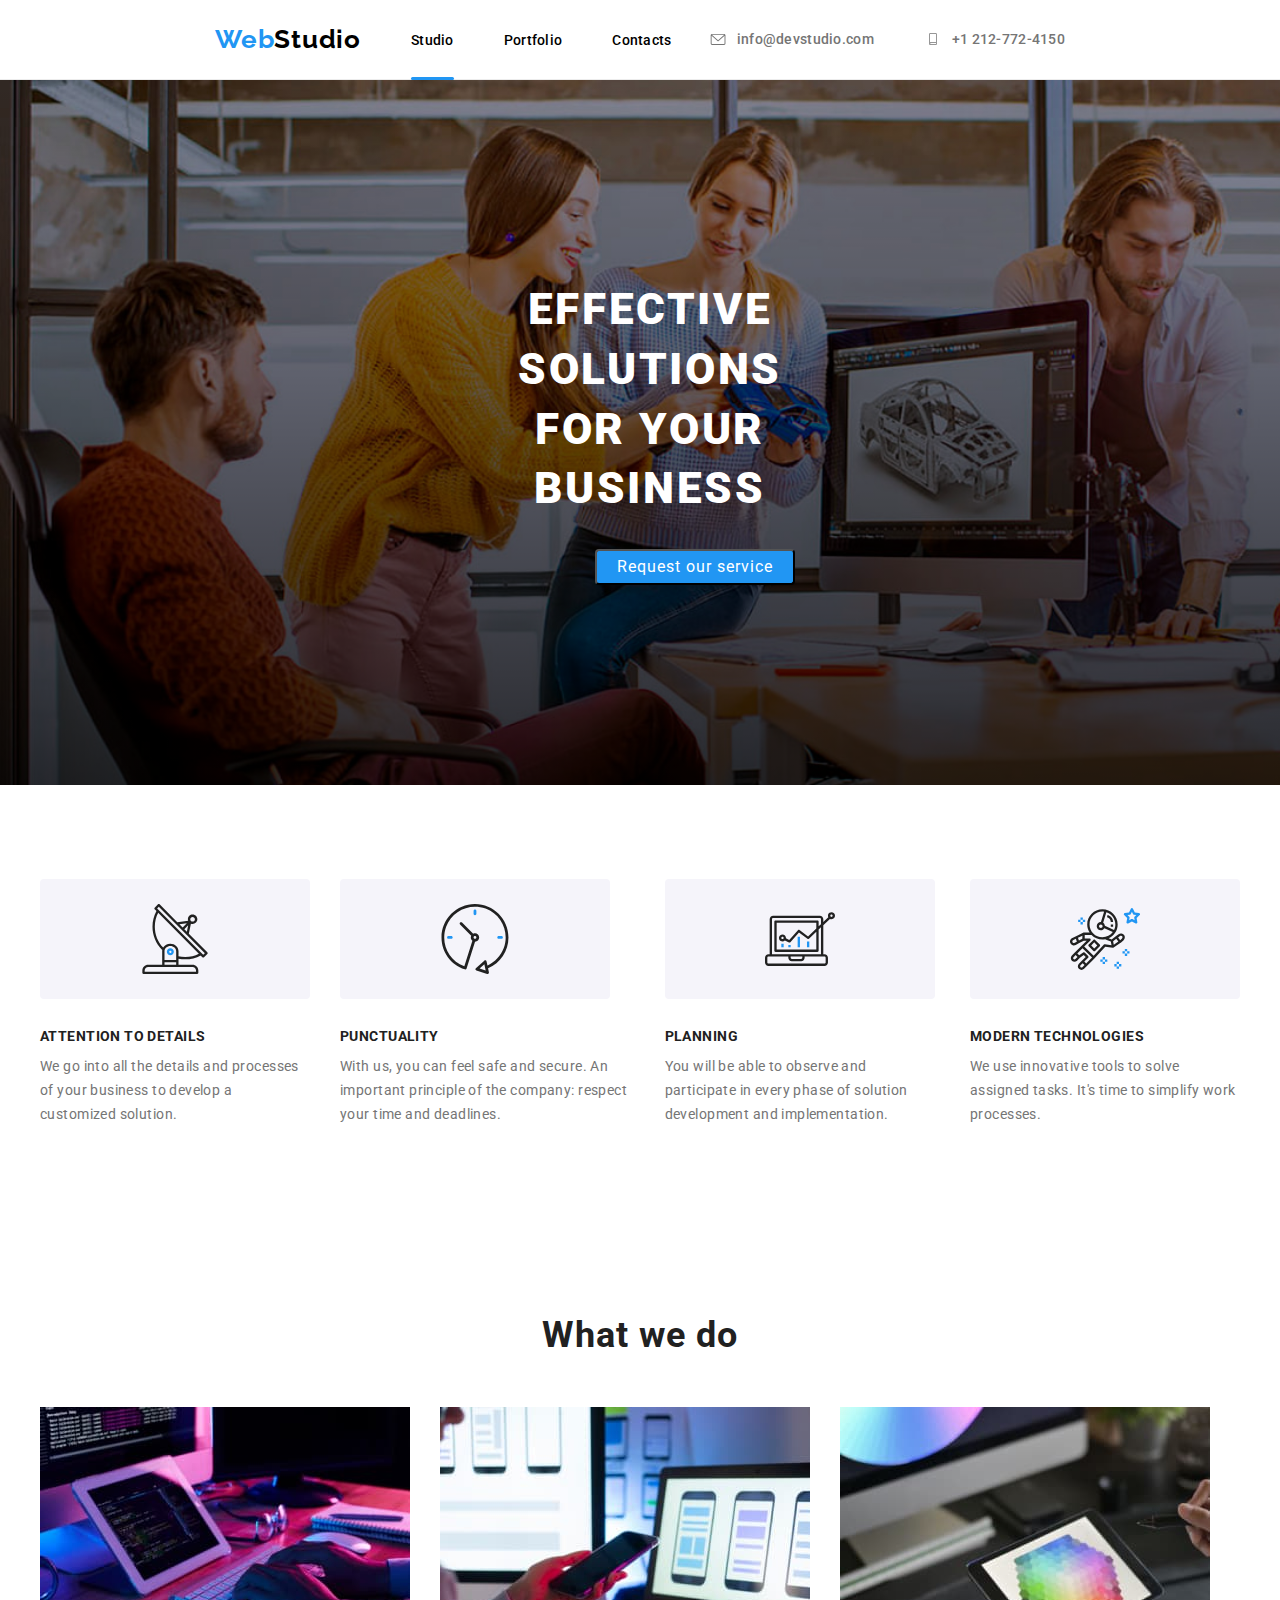
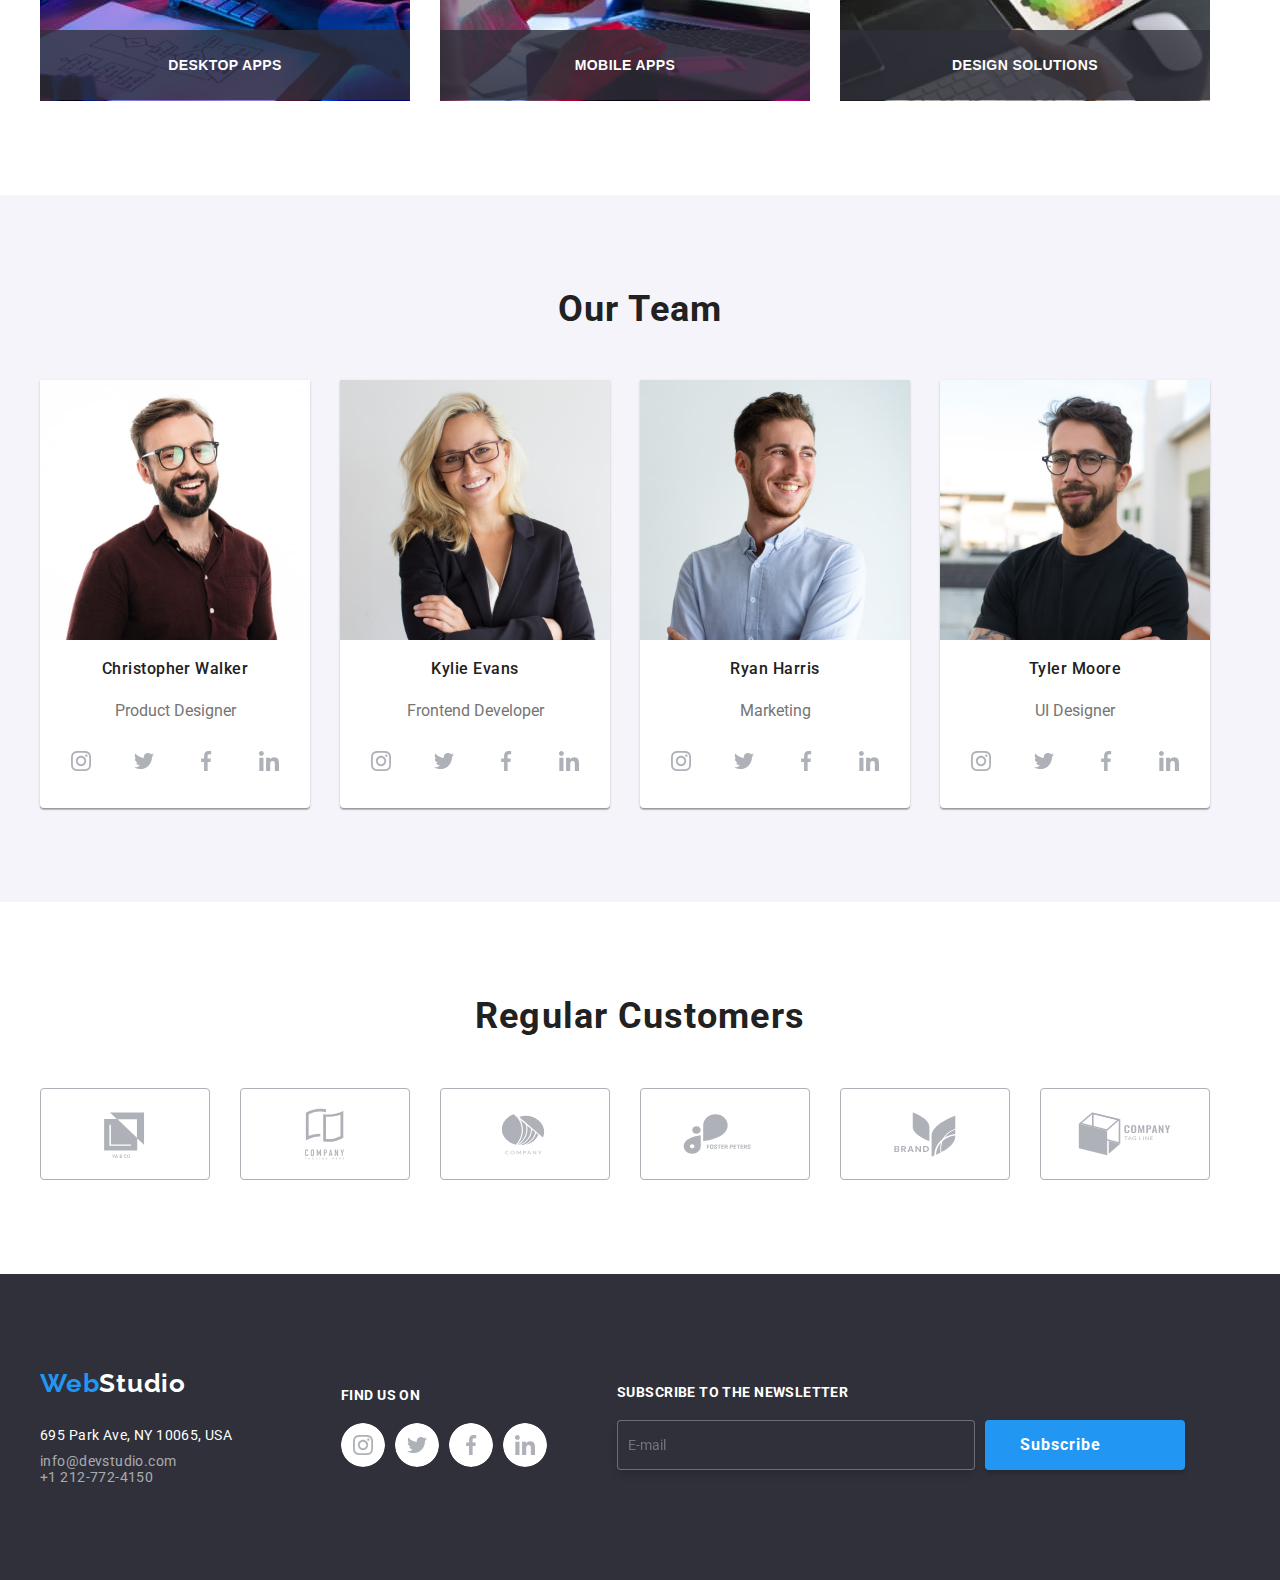
==== index.html @ 412bddc2 "upload" ====
<!DOCTYPE html>
<html lang="en">
  <head>
    <meta charset="UTF-8" />
    <meta http-equiv="X-UA-Compatible" content="IE=edge" />
    <meta name="viewport" content="width=device-width, initial-scale=1.0" />
    <title>Studio</title>
    <link
      rel="stylesheet"
      href="https://cdnjs.cloudflare.com/ajax/libs/modern-normalize/1.0.0/modern-normalize.min.css"
    />
    <link rel="stylesheet" href="./css/reset.css" />
    <link rel="stylesheet" href="./css/styles.css" />
  </head>
  <body>
    <!--Header-->

    <header class="header">
      <div class="container">
        <nav class="header__nav">
          <ul class="header__menu">
            <li class="header__menu-item">
              <a href="index.html" class="link__header-logo"
                ><span class="link__header-logo--modified">Web</span>Studio</a
              >
            </li>
            <li class="header__menu-item">
              <a href="index.html" class="link link--active">Studio</a>
            </li>
            <li class="header__menu-item"><a href="portfolio.html" class="link">Portfolio</a></li>
            <li class="header__menu-item"><a href="contact.html" class="link">Contacts</a></li>
          </ul>
          <ul class="header__menu">
            <li class="header__menu-item">
              <a class="link__email-phone" href="mailto:info@devstudio.com" aria-label="email">
                <svg class="header__menu-icon"><use href="./css/icons.svg#icon-envelope"></use></svg
                >info@devstudio.com</a
              >
            </li>
            <li class="header__menu-item">
              <a class="link__email-phone" href="tel:+12127724150" aria-label="phone">
                <svg class="header__menu-icon">
                  <use href="./css/icons.svg#icon-smartphone"></use></svg
                >+1 212-772-4150
              </a>
            </li>
          </ul>
        </nav>
      </div>
    </header>

    <!--Main section-->

    <main>
      <!--Hero section-->

      <section class="section hero">
        <div class="container">
          <h1>EFFECTIVE SOLUTIONS FOR YOUR BUSINESS</h1>
          <button data-modal-open class="hero-btn" type="button">Request our service</button>
        </div>
      </section>

      <!--Main text section-->

      <section class="section main-text">
        <div class="container">
          <ul class="main-text__list">
            <li class="main-text__list-item">
              <div class="main-text__item">
                <svg class="main-text__icon"><use href="./css/icons.svg#icon-antenna"></use></svg>
              </div>
              <h5 class="main-text__label">ATTENTION TO DETAILS</h5>
              <p class="main-text__letterpress">
                We go into all the details and processes of your business to develop a customized
                solution.
              </p>
            </li>
            <li class="main-text__list-item">
              <div class="main-text__item">
                <svg class="main-text__icon"><use href="./css/icons.svg#icon-clock"></use></svg>
              </div>
              <h5 class="main-text__label">PUNCTUALITY</h5>
              <p class="main-text__letterpress">
                With us, you can feel safe and secure. An important principle of the company:
                respect your time and deadlines.
              </p>
            </li>
            <li class="main-text__list-item">
              <div class="main-text__item">
                <svg class="main-text__icon"><use href="./css/icons.svg#icon-diagram"></use></svg>
              </div>
              <h5 class="main-text__label">PLANNING</h5>
              <p class="main-text__letterpress">
                You will be able to observe and participate in every phase of solution development
                and implementation.
              </p>
            </li>
            <li class="main-text__list-item">
              <div class="main-text__item">
                <svg class="main-text__icon"><use href="./css/icons.svg#icon-astronaut"></use></svg>
              </div>
              <h5 class="main-text__label">MODERN TECHNOLOGIES</h5>
              <p class="main-text__letterpress">
                We use innovative tools to solve assigned tasks. It's time to simplify work
                processes.
              </p>
            </li>
          </ul>
        </div>
      </section>

      <!--What we do section-->

      <section class="section occupation">
        <div class="container">
          <h2>What we do</h2>
          <ul class="occupation__cards">
            <li class="occupation__item">
              <img class="occupation__image" src="./images/dev_coding.jpg" alt="Developer coding" />
              <p class="occupation__label">DESKTOP APPS</p>
            </li>
            <li class="occupation__item">
              <img
                class="occupation__image"
                src="./images/dev_watching.jpg"
                alt="Developer watching"
              />
              <p class="occupation__label">Mobile APPS</p>
            </li>
            <li class="occupation__item">
              <img
                class="occupation__image"
                src="./images/dev_filling_color.jpg"
                alt="Developer filling color"
              />
              <p class="occupation__label">DESIGN SOLUTIONS</p>
            </li>
          </ul>
        </div>
      </section>

      <!--Our team section-->

      <section class="section team">
        <div class="container">
          <h2>Our Team</h2>
          <ul class="team__card">
            <li class="team__item">
              <img
                class="team__image"
                src="./images/christopher_walker.jpg"
                alt="Christopher Walker"
              />
              <h4 class="team__name">Christopher Walker</h4>
              <p class="team__specialist">Product Designer</p>
              <div class="team__icons-list">
                <ul class="team__icons">
                  <li>
                    <a href="https://instagram.com" aria-label="Instagram">
                      <svg class="team__icon">
                        <use href="./css/icons.svg#icon-instagram1"></use>
                      </svg>
                    </a>
                  </li>
                  <li>
                    <a href="https://twitter.com" aria-label="Twitter">
                      <svg class="team__icon">
                        <use href="./css/icons.svg#icon-twitter1"></use>
                      </svg>
                    </a>
                  </li>
                  <li>
                    <a href="https://facebook.com" aria-label="Facebook">
                      <svg class="team__icon">
                        <use href="./css/icons.svg#icon-facebook1"></use>
                      </svg>
                    </a>
                  </li>
                  <li>
                    <a href="https://linkedin.com" aria-label="LinkedIn">
                      <svg class="team__icon">
                        <use href="./css/icons.svg#icon-linkedin1"></use>
                      </svg>
                    </a>
                  </li>
                </ul>
              </div>
            </li>
            <li class="team__item">
              <img class="team__image" src="./images/kylie_evans.jpg" alt="Kylie Evans" />
              <h4 class="team__name">Kylie Evans</h4>
              <p class="team__specialist">Frontend Developer</p>
              <div class="team__icons-list">
                <ul class="team__icons">
                  <li>
                    <a href="https://instagram.com" aria-label="Instagram">
                      <svg class="team__icon">
                        <use href="./css/icons.svg#icon-instagram1"></use>
                      </svg>
                    </a>
                  </li>
                  <li>
                    <a href="https://twitter.com" aria-label="Twitter">
                      <svg class="team__icon">
                        <use href="./css/icons.svg#icon-twitter1"></use>
                      </svg>
                    </a>
                  </li>
                  <li>
                    <a href="https://facebook.com" aria-label="Facebook">
                      <svg class="team__icon">
                        <use href="./css/icons.svg#icon-facebook1"></use>
                      </svg>
                    </a>
                  </li>
                  <li>
                    <a href="https://linkedin.com" aria-label="LinkedIn">
                      <svg class="team__icon">
                        <use href="./css/icons.svg#icon-linkedin1"></use>
                      </svg>
                    </a>
                  </li>
                </ul>
              </div>
            </li>
            <li class="team__item">
              <img class="team__image" src="./images/ryan_harris.jpg" alt="Ryan Harris" />
              <h4 class="team__name">Ryan Harris</h4>
              <p class="team__specialist">Marketing</p>
              <div class="team__icons-list">
                <ul class="team__icons">
                  <li>
                    <a href="https://instagram.com" aria-label="Instagram">
                      <svg class="team__icon">
                        <use href="./css/icons.svg#icon-instagram1"></use>
                      </svg>
                    </a>
                  </li>
                  <li>
                    <a href="https://twitter.com" aria-label="Twitter">
                      <svg class="team__icon">
                        <use href="./css/icons.svg#icon-twitter1"></use>
                      </svg>
                    </a>
                  </li>
                  <li>
                    <a href="https://facebook.com" aria-label="Facebook">
                      <svg class="team__icon">
                        <use href="./css/icons.svg#icon-facebook1"></use>
                      </svg>
                    </a>
                  </li>
                  <li>
                    <a href="https://linkedin.com" aria-label="LinkedIn">
                      <svg class="team__icon">
                        <use href="./css/icons.svg#icon-linkedin1"></use>
                      </svg>
                    </a>
                  </li>
                </ul>
              </div>
            </li>
            <li class="team__item">
              <img class="team__image" src="./images/tyler_moore.jpg" alt="Tyler Moore" />
              <h4 class="team__name">Tyler Moore</h4>
              <p class="team__specialist">UI Designer</p>
              <div class="team__icons-list">
                <ul class="team__icons">
                  <li>
                    <a href="https://instagram.com" aria-label="Instagram">
                      <svg class="team__icon">
                        <use href="./css/icons.svg#icon-instagram1"></use>
                      </svg>
                    </a>
                  </li>
                  <li>
                    <a href="https://twitter.com" aria-label="Twitter">
                      <svg class="team__icon">
                        <use href="./css/icons.svg#icon-twitter1"></use>
                      </svg>
                    </a>
                  </li>
                  <li>
                    <a href="https://facebook.com" aria-label="Facebook">
                      <svg class="team__icon">
                        <use href="./css/icons.svg#icon-facebook1"></use>
                      </svg>
                    </a>
                  </li>
                  <li>
                    <a href="https://linkedin.com" aria-label="LinkedIn">
                      <svg class="team__icon">
                        <use href="./css/icons.svg#icon-linkedin1"></use>
                      </svg>
                    </a>
                  </li>
                </ul>
              </div>
            </li>
          </ul>
        </div>
      </section>

      <!--Regular customers section-->

      <section class="section">
        <div class="container">
          <h2>Regular Customers</h2>

          <ul class="customers-list">
            <li class="customers-list__item">
              <svg class="customers-list__icon">
                <use href="./css/icons.svg#icon-Logo"></use>
              </svg>
            </li>
            <li class="customers-list__item">
              <svg class="customers-list__icon"><use href="./css/icons.svg#icon-Logo-1"></use></svg>
            </li>
            <li class="customers-list__item">
              <svg class="customers-list__icon"><use href="./css/icons.svg#icon-Logo-2"></use></svg>
            </li>
            <li class="customers-list__item">
              <svg class="customers-list__icon"><use href="./css/icons.svg#icon-Logo-3"></use></svg>
            </li>
            <li class="customers-list__item">
              <svg class="customers-list__icon"><use href="./css/icons.svg#icon-Logo-4"></use></svg>
            </li>
            <li class="customers-list__item">
              <svg class="customers-list__icon"><use href="./css/icons.svg#icon-Logo-5"></use></svg>
            </li>
          </ul>
        </div>
      </section>
    </main>

    <!--Footer/contact section-->

    <footer class="section footer">
      <div class="container footer__items">
        <div class="footer__contact">
          <a class="footer__logo" href="index.html"
            ><span class="footer__logo--modified">Web</span>Studio</a
          >
          <address class="address">
            <h4 class="address__text">695 Park Ave, NY 10065, USA</h4>
            <a class="address__email-phone" href="mailto:info@devstudio.com">info@devstudio.com</a
            ><br />
            <a class="address__email-phone" href="tel:+12127724150">+1 212-772-4150</a>
          </address>
        </div>
        <div>
          <h5 class="footer__text">Find us on</h5>
          <ul class="social-list">
            <li>
              <a class="social-list__link" href="https://instagram.com" aria-label="Instagram">
                <svg class="social-list__icon">
                  <use href="./css/icons.svg#icon-instagram1"></use>
                </svg>
              </a>
            </li>
            <li>
              <a class="social-list__link" href="https://twitter.com" aria-label="Twitter">
                <svg class="social-list__icon">
                  <use href="./css/icons.svg#icon-twitter1"></use>
                </svg>
              </a>
            </li>
            <li>
              <a class="social-list__link" href="https://facebook.com" aria-label="Facebook">
                <svg class="social-list__icon">
                  <use href="./css/icons.svg#icon-facebook1"></use>
                </svg>
              </a>
            </li>
            <li>
              <a class="social-list__link" href="https://linkedin.com" aria-label="LinkedIn">
                <svg class="social-list__icon">
                  <use href="./css/icons.svg#icon-linkedin1"></use>
                </svg>
              </a>
            </li>
          </ul>
        </div>
        <div>
          <h5 class="footer__text">Subscribe to the newsletter</h5>
          <ul class="social-list">
            <li>
              <input
                class="social-list__form"
                id="mail"
                name="email"
                type="email"
                placeholder="E-mail"
              />
            </li>
            <li>
              <img
                class="btn-subscribe__sending-icon"
                src="./images/icon-send.png"
                alt="sending-icon"
              />
              <button class="btn-subscribe" type="submit">Subscribe</button>
            </li>
          </ul>
        </div>
      </div>
    </footer>

    <!--Modal-->

    <div class="modal is-hidden" data-modal>
      <div class="modal-content">
        <button data-modal-close class="close-btn">&times;</button>
        <span class="form-text">Leave your information and we'll call you back</span>
        <form>
          <div role="group" class="form-group">
            <label class="form-label" for="name">Name</label>
            <input class="form-input input-person" id="name" name="name" type="text" /><svg
              class="form-icons-person"
            >
              <use href="./css/icons.svg#icon-person-black-1"></use>
            </svg>
            <label class="form-label" for="name">Telephone</label>
            <input class="form-input input-phone" id="name" name="name" type="tel" /><svg
              class="form-icons-phone"
            >
              <use href="./css/icons.svg#icon-phone-black-1"></use>
            </svg>
            <label class="form-label" for="name">E-mail</label>
            <input class="form-input input-email" id="email" name="email" type="email" /><svg
              class="form-icons-email"
            >
              <use href="./css/icons.svg#icon-email-black-1"></use>
            </svg>
            <label class="form-label"
              ><span>Comments</span>
              <textarea
                name="comments"
                placeholder="Enter the text"
                class="form-textarea"
                rows="6"
              ></textarea>
            </label>
            <label class="form-label form-checkbox">
              <input type="checkbox" name="acceptTerms" /><span
                >I agree with the letter and accept the
                <span class="agreement-terms">Terms and Conditions</span></span
              >
            </label>
            <div class="form-controls">
              <button class="btn-submit" type="submit">Send</button>
            </div>
          </div>
        </form>
      </div>
    </div>
    <script src="./modal.js" type="text/javascript"></script>
  </body>
</html>
---- css/styles.css ----
@import url("https://fonts.googleapis.com/css2?family=Raleway:wght@700&family=Roboto:wght@400;500;700;900&display=swap");
:root {
  --text-font-family: "Roboto", sans-serif;
  --logo-font-family: "Raleway", sans-serif;
  --link-active-color: #2196f3;
  --header-background-color: #ffffff;
  --header-contact-color: #757575;
  --main-text-color: #757575;
  --main-text-bg-color: #ffffff;
  --label-text-color: #ffffff;
  --btn-text-color: #ffffff;
  --text-color: #212121;
  --logo-header-color: #000000;
  --hero-background-color: #2f303a;
  --button-background-color: #2196f3;
  --footer-text-color: #ffffff;
  --portfolio-nd-text-color: #757575;
  --logo-design-color: #2196f3;
  --transition: 250ms cubic-bezier(0.4, 0, 0.2, 1);
}
*,
*::before,
*::after {
  box-sizing: border-box;
}

body {
  font-family: var(--text-font-family);
  color: var(--text-color);
}
h1,
h2,
h3,
h4,
h5 {
  font-weight: 700;
  font-style: normal;
  letter-spacing: 0.03em;
  color: var(--text-color);
}
h1 {
  font-weight: 900;
  font-size: 44px;
  line-height: 1.36;
  text-align: center;
  letter-spacing: 0.06em;
  text-transform: uppercase;
  color: var(--header-background-color);
  padding-left: 20px;
}
h2 {
  font-size: 36px;
  line-height: 1.16;
  text-align: center;
  margin-bottom: 50px;
}
h3 {
  font-size: 18px;
  line-height: 2;
  letter-spacing: 0.06em;
}
h4 {
  font-weight: 500;
  font-size: 16px;
  line-height: 1.18;
}
h5 {
  font-size: 14px;
  line-height: 1.14;
  text-transform: uppercase;
}
.section {
  margin: 0 auto;
  padding-top: 94px;
  padding-bottom: 94px;
}
.container {
  max-width: 1200px;
  margin: 0 auto;
}

/*Header*/

.header {
  padding: 24px 215px;
  border-bottom: 1px solid #ececec;
  margin: 0 auto;
}
.link {
  background: var(--header-background-color);
  font-weight: 500;
  font-size: 14px;
  line-height: 1.14;
  letter-spacing: 0.02em;
  color: var(--logo-header-color);
  text-decoration: none;
}
.link__header-logo {
  font-family: var(--logo-font-family);
  font-weight: 700;
  font-size: 26px;
  line-height: 1.19;
  letter-spacing: 0.03em;
  color: var(--logo-header-color);
  text-decoration: none;
}
.link__header-logo--modified {
  color: var(--logo-design-color);
}
.header__nav {
  display: flex;
  justify-content: space-between;
  align-items: center;
}
.header__menu {
  display: flex;
  align-items: center;
  list-style-type: none;
}
.header__menu-item + .header__menu-item {
  margin-left: 50px;
}
.link__email-phone {
  display: flex;
  align-items: center;
  color: var(--header-contact-color);
  text-decoration: none;
  background: var(--header-background-color);
  font-weight: 500;
  font-size: 14px;
  line-height: 1.14;
  letter-spacing: 0.02em;
}
.link:hover,
.link:focus {
  color: var(--link-active-color);
  transition: transform var(--transition);
}
.header__menu-icon {
  width: 18px;
  height: 12px;
  margin-right: 10px;
  fill: #757575;
}
.link--active {
  position: relative;
}
.link--active::after {
  display: block;
  position: absolute;
  content: "";
  background: var(--link-active-color);
  border-radius: 2px;
  width: 100%;
  height: 3px;
  bottom: -32px;
  left: 0;
}
.header__menu-icon:hover,
.header__menu-icon:focus,
.link__email-phone:hover,
.link__email-phone:focus {
  color: var(--link-active-color);
  fill: var(--link-active-color);
  transition: transform var(--transition);
}

/*Hero-section*/

.hero {
  background: var(--hero-background-color);
  background-image: linear-gradient(to bottom, rgba(0, 0, 0, 0) 0%, rgba(0, 0, 0, 0.7) 100%),
    url(../images/bg-hero\ section.jpg);
  margin: 0 auto;
  padding: 200px 452px;
  object-fit: cover;
  background-size: cover;
  background-repeat: no-repeat;
}
.hero-btn {
  width: 200px;
  margin-left: 38%;
  margin-right: 38%;
  margin-top: 30px;
  border-radius: 4px;
  background: var(--button-background-color);
  font-size: 16px;
  line-height: 1.87;
  letter-spacing: 0.06em;
  color: var(--btn-text-color);
  cursor: pointer;
}
.hero-btn:hover,
.hero-btn:focus {
  background: #0b7cd8;
}

/*Main text section*/

.main-text {
  font-weight: 400;
  font-size: 14px;
  line-height: 1.71;
  letter-spacing: 0.03em;
  color: var(--main-text-color);
}
.main-text__list {
  display: flex;
  gap: 30px;
  padding: 0;
  list-style: none;
}
.main-text__list-item {
  background-color: var(--main-text-bg-color);
}
.main-text__item {
  background-color: #f5f4fa;
  margin-bottom: 30px;
  border-radius: 4px;
  width: 270px;
  height: 120px;
  display: flex;
  justify-content: center;
  align-items: center;
}
.main-text__icon {
  width: 70px;
  height: 70px;
}
.main-text__label {
  margin-top: 0;
  width: 270px;
}
.main-text__letterpress {
  margin-top: 10px;
}

/*What we do section + labels*/

.occupation__cards {
  display: flex;
  gap: 30px;
  padding: 0;
  list-style: none;
}
.occupation__image {
  width: 370px;
  height: auto;
}
.occupation__item {
  background-color: var(--main-text-bg-color);
  position: relative;
}
.occupation__label {
  font-family: "Roboto";
  font-style: normal;
  font-weight: 700;
  font-size: 14px;
  line-height: 16px;
  text-align: center;
  letter-spacing: 0.03em;
  text-transform: uppercase;
  color: var(--label-text-color);
  position: absolute;
  top: 76%;
  width: 100%;
  height: 70px;
  padding-top: 27px;
  font-family: sans-serif;
  background-color: #2f303acc;
}

/*Our team*/

.team {
  background-color: #f5f4fa;
  margin: 0 auto;
}
.team__card {
  display: flex;
  gap: 30px;
  padding: 0;
  list-style: none;
}
.team__item {
  background-color: #ffffff;
  border-radius: 0 0 4px 4px;
  box-shadow: 0 1px 3px #0000001f, 0 1px 1px #00000024, 0 2px 1px #00000033;
  width: 270px;
  height: 428px;
}
.team__name {
  text-align: center;
  margin-block-start: 0;
  margin-block-end: 0;
  padding-top: 20px;
}
.team__specialist {
  text-align: center;
  margin-block-start: 0;
  margin-block-end: 0;
  padding-top: 20px;
  font-weight: 400;
  color: #757575;
}
.team__image {
  width: 270px;
  height: auto;
}
.team__icons {
  display: flex;
  justify-content: space-evenly;
  padding-top: 16px;
  list-style-type: none;
}
.team__icon {
  border-radius: 50%;
  width: 44px;
  height: 44px;
}
.team__icon:hover,
.team__icon:focus {
  color: var(--link-active-color);
  background-color: var(--link-active-color);
  transition: transform var(--transition);
}

/*Regular customers section*/

.customers-list {
  display: flex;
  gap: 30px;
  max-width: 1200px;
  background-color: #ffffff;
  margin-top: 0;
  list-style-type: none;
}
.customers-list__item {
  border: 1px solid #afb1b8;
  border-radius: 4px;
  padding: 16px 32px;
  width: 170px;
  height: 92px;
  cursor: pointer;
}
.customers-list__icon {
  width: 106px;
  height: 60px;
  fill: #afb1b8;
}
.customers-list__item:hover,
.customers-list__item:focus {
  color: var(--link-active-color);
  border: 1px solid var(--link-active-color);
  transition: transform var(--transition);
}
.customers-list__icon:hover,
.customers-list__icon:focus {
  color: var(--link-active-color);
  fill: var(--link-active-color);
  transition: transform var(--transition);
}

/*Footer section*/

.footer {
  background: #2f303a;
  font-weight: 400;
  font-size: 14px;
  line-height: 1.14;
  letter-spacing: 0.03em;
  color: var(--footer-text-color);
}
.footer__items {
  display: flex;
  gap: 70px;
  align-items: center;
}
.footer__logo {
  font-family: var(--logo-font-family);
  font-weight: 700;
  font-size: 26px;
  line-height: 1.19;
  letter-spacing: 0.03em;
  color: var(--footer-text-color);
  text-decoration: none;
  background: #2f303a;
}
.footer__logo--modified {
  color: var(--logo-design-color);
}
.address {
  width: 231px;
  margin-top: 28px;
}
.address__text {
  color: var(--footer-text-color);
  font-style: normal;
  font-weight: 400;
  font-size: 14px;
  margin-bottom: 10px;
}
.address__email-phone {
  font-style: normal;
  font-weight: 400;
  font-size: 14px;
  line-height: 1.14;
  letter-spacing: 0.03em;
  color: rgba(255, 255, 255, 0.6);
  background: #2f303a;
  text-decoration: none;
}
.address__email-phone:hover,
.address__email-phone:focus {
  color: var(--link-active-color);
  transition: transform var(--transition);
}
.footer__contact {
  width: 231px;
}
.footer__text {
  font-family: "Roboto";
  font-style: normal;
  font-weight: 700;
  font-size: 14px;
  line-height: 16px;
  letter-spacing: 0.03em;
  text-transform: uppercase;
  color: var(--footer-text-color);
  margin-top: 0;
  margin-bottom: 20px;
}
.social-list {
  display: flex;
  gap: 10px;
  list-style-type: none;
  padding-left: 0;
}
.social-list__icon {
  width: 44px;
  height: 44px;
  border-radius: 50%;
  background: #2f303a;
}
.social-list__link:hover,
.social-list__link:focus {
  color: var(--link-active-color);
  fill: var(--link-active-color);
  transition: transform var(--transition);
}
.social-list__form {
  border: 1px solid rgba(255, 255, 255, 0.3);
  filter: drop-shadow(0px 4px 4px rgba(0, 0, 0, 0.15));
  border-radius: 4px;
  width: 358px;
  height: 50px;
  background-color: var(--hero-background-color);
  padding-left: 10px;
  color: #ffffff;
}
.btn-subscribe {
  background: #2196f3;
  box-shadow: 0px 4px 4px rgba(0, 0, 0, 0.15);
  border-radius: 4px;
  padding-top: 10px;
  padding-bottom: 10px;
  padding-right: 55px;
  font-family: "Roboto";
  font-style: normal;
  font-weight: 700;
  font-size: 16px;
  line-height: 30px;
  letter-spacing: 0.06em;
  color: #ffffff;
  width: 200px;
  border: none;
  cursor: pointer;
  position: relative;
}
.btn-subscribe:hover,
.btn-subscribe:focus {
  background: #0f77cd;
}
.btn-subscribe__sending-icon {
  width: 24px;
  height: 24px;
  position: absolute;
  left: 1400px;
}

/*Portfolio page*/

.button-portfolio {
  font-family: "Roboto";
  font-weight: 500;
  font-size: 16px;
  line-height: 1.62;
  text-align: center;
  letter-spacing: 0.03em;
  color: var(--text-color);
  cursor: pointer;
  border: none;
  border-radius: 4px;
  width: auto;
  padding: 6px 22px;
  margin: 0 auto;
}
.button-portfolio:hover,
.button-portfolio:focus {
  box-shadow: 0px 1px 1px rgba(0, 0, 0, 0.12), 0px 4px 4px rgba(0, 0, 0, 0.06),
    1px 4px 6px rgba(0, 0, 0, 0.16);
  color: #ffffff;
  background: var(--link-active-color);
  transition: transform var(--transition);
}
.btn-set {
  display: flex;
  gap: 8px;
  justify-content: center;
  border-radius: 4px;
}
.portfolio-pic {
  font-weight: 400;
  font-size: 16px;
  line-height: 1.87;
  letter-spacing: 0.03em;
  color: var(--portfolio-nd-text-color);
  cursor: pointer;
}
.card-set-portfolio-pic li:hover,
.card-set-portfolio-pic li:focus {
  box-shadow: 0px 1px 1px rgba(0, 0, 0, 0.12), 0px 4px 4px rgba(0, 0, 0, 0.06),
    1px 4px 6px rgba(0, 0, 0, 0.16);
  transition: transform var(--transition);
}
.card-set-portfolio-pic {
  display: flex;
  margin-top: 50px;
  flex-wrap: wrap;
  gap: 30px;
  margin-left: 37px;
  padding: 0;
  justify-content: center;
  align-items: center;
  cursor: pointer;
}
.item-portfolio-pic {
  flex-basis: calc((100% - 90px) / 3);
  margin: 0;
  background-color: #ffffff;
  border: 1px solid #eeeeee;
  cursor: pointer;
  position: relative;
  overflow: hidden;
}
.overlay {
  position: absolute;
  bottom: 0;
  left: 0;
  width: 100%;
  height: 100%;
  background-color: var(--link-active-color);
  transform: translateY(100%);
  transition: transform 250ms ease-in-out;
}
.item-portfolio-pic:hover .overlay {
  transform: translatey(0);
}
.overlay p {
  color: #ffffff;
  padding-top: 120px;
  margin: auto;
  font-size: 18px;
}
.item-portfolio-pic h3 {
  margin-top: 20px;
  margin-left: 24px;
}
.item-portfolio-pic p {
  margin-left: 24px;
}

/*Modal*/

.modal {
  position: fixed;
  top: 0;
  bottom: 0;
  left: 0;
  right: 0;
  background: #0000001a;
  width: 100vw;
  height: 100vh;
  display: flex;
  justify-content: center;
  align-items: center;
  transition: transform var(--transition);
  padding: 40px;
  box-shadow: 0px 1px 3px rgba(0, 0, 0, 0.12), 0px 1px 1px rgba(0, 0, 0, 0.14),
    0px 2px 1px rgba(0, 0, 0, 0.2);
  border-radius: 4px;
}
.modal-content {
  padding: 16px;
  background: #ffffff;
  margin: 0 auto;
  width: 528px;
  height: 581px;
  border-radius: 4px;
  box-shadow: 0px 1px 3px rgba(0, 0, 0, 0.12), 0px 1px 1px rgba(0, 0, 0, 0.14),
    0px 2px 1px rgba(0, 0, 0, 0.2);
  position: relative;
}
.is-hidden {
  visibility: hidden;
  transform: scale(1.1);
}
.close-btn {
  outline: none;
  cursor: pointer;
  color: #000000;
  position: absolute;
  right: 8px;
  top: 8px;
  background: #ffffff;
  border: 1px solid rgba(0, 0, 0, 0.1);
  border-radius: 50%;
}
.close-btn:hover,
.close-btn:focus {
  background: #dedcdc;
  transition: transform var(--transition);
}

/*Formular*/

.form-group {
  display: flex;
  flex-direction: column;
  gap: 4px;
  margin-top: 10px;
}
.form-label {
  font-weight: 400;
  font-size: 12px;
  line-height: 14px;
  letter-spacing: 0.01em;
  color: #757575;
  padding-top: 10px;
  padding-bottom: 4px;
}
.form-input {
  padding: 12px 25px;
  border: 1px solid rgba(33, 33, 33, 0.2);
  border-radius: 4px;
}
.form-textarea {
  width: 100%;
  resize: vertical;
  padding: 12px 16px;
  border: 1px solid rgba(33, 33, 33, 0.2);
  border-radius: 4px;
}
.form-checkbox {
  display: flex;
  gap: 8px;
}
.btn-submit {
  background: #2196f3;
  box-shadow: 0px 4px 4px rgba(0, 0, 0, 0.15);
  border-radius: 4px;
  padding: 10px 80px;
  font-family: "Roboto";
  font-style: normal;
  font-weight: 700;
  font-size: 16px;
  line-height: 30px;
  text-align: center;
  letter-spacing: 0.06em;
  color: #ffffff;
  max-width: 200px;
  border: none;
  cursor: pointer;
}
.btn-submit:hover,
.btn-submit:focus {
  background: #0f77cd;
}
.form-controls {
  display: flex;
  justify-content: center;
  margin-top: 30px;
}
.input-person {
  position: relative;
}
.input-phone {
  position: relative;
}
.input-email {
  position: relative;
}
.form-icons-person {
  width: 18px;
  height: 18px;
  position: absolute;
  left: 20px;
  top: 75px;
}
.form-icons-phone {
  width: 18px;
  height: 18px;
  position: absolute;
  left: 20px;
  top: 160px;
}
.form-icons-email {
  width: 18px;
  height: 18px;
  position: absolute;
  left: 20px;
  top: 245px;
}
.agreement-terms {
  color: #2196f3;
  text-decoration: underline;
}
.form-text {
  font-weight: 700;
  font-size: 20px;
  line-height: 23px;
  text-align: center;
  letter-spacing: 0.03em;
  color: #212121;
  padding-top: 40px;
}
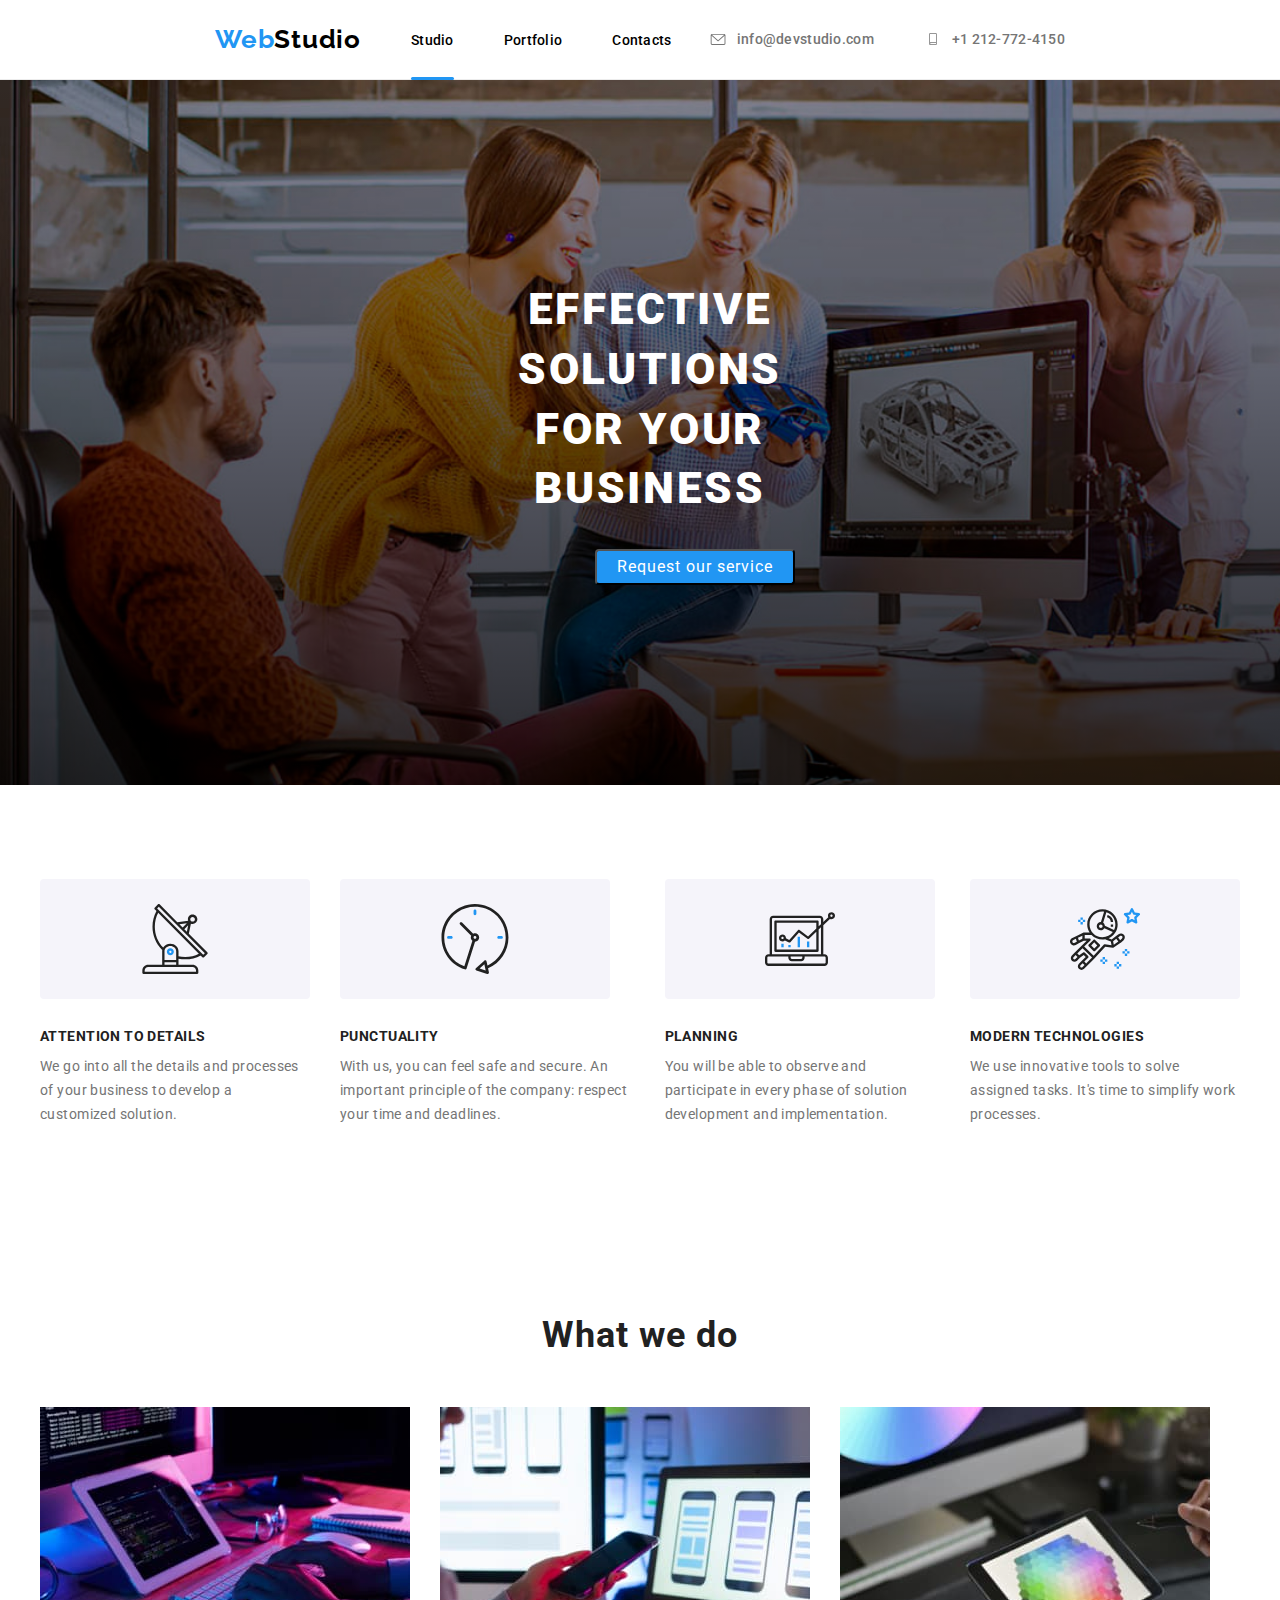
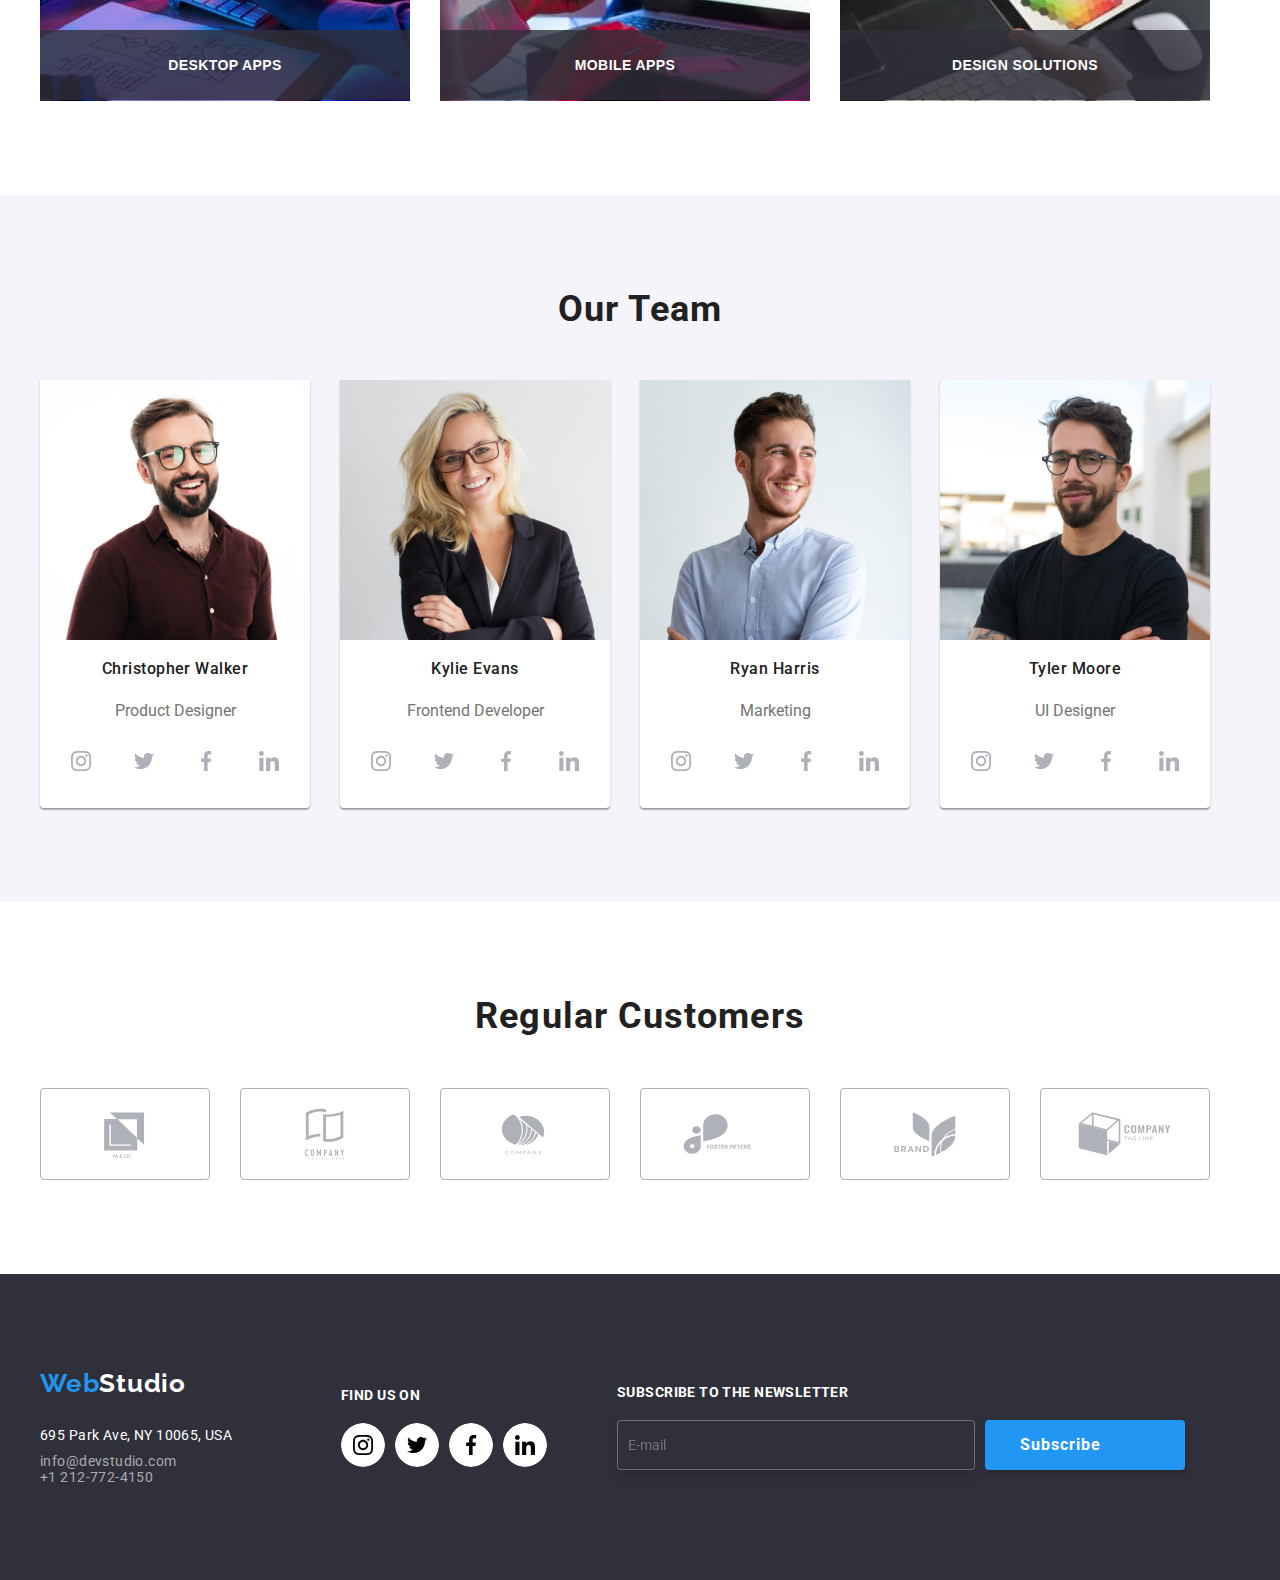
==== commit 15a6f225: "update" ====
--- a/index.html
+++ b/index.html
@@ -410,42 +410,48 @@
     <!--Modal-->
 
     <div class="modal is-hidden" data-modal>
-      <div class="modal-content">
+      <div class="modal__content">
         <button data-modal-close class="close-btn">&times;</button>
-        <span class="form-text">Leave your information and we'll call you back</span>
+        <span class="modal__form-text">Leave your information and we'll call you back</span>
         <form>
           <div role="group" class="form-group">
-            <label class="form-label" for="name">Name</label>
-            <input class="form-input input-person" id="name" name="name" type="text" /><svg
-              class="form-icons-person"
-            >
+            <label class="form-group__label" for="username">Name</label>
+            <input
+              class="form-group__input input-person"
+              id="username"
+              name="username"
+              type="text"
+            /><svg class="form-group__person-icon">
               <use href="./css/icons.svg#icon-person-black-1"></use>
             </svg>
-            <label class="form-label" for="name">Telephone</label>
-            <input class="form-input input-phone" id="name" name="name" type="tel" /><svg
-              class="form-icons-phone"
-            >
+            <label class="form-group__label" for="telephone">Telephone</label>
+            <input
+              class="form-group__input input-phone"
+              id="phone"
+              name="phone_number"
+              type="tel"
+            /><svg class="form-group__phone-icon">
               <use href="./css/icons.svg#icon-phone-black-1"></use>
             </svg>
-            <label class="form-label" for="name">E-mail</label>
-            <input class="form-input input-email" id="email" name="email" type="email" /><svg
-              class="form-icons-email"
+            <label class="form-group__label" for="email">E-mail</label>
+            <input class="form-group__input input-email" id="email" name="email" type="email" /><svg
+              class="form-group__email-icon"
             >
               <use href="./css/icons.svg#icon-email-black-1"></use>
             </svg>
-            <label class="form-label"
+            <label class="form-group__label"
               ><span>Comments</span>
               <textarea
                 name="comments"
                 placeholder="Enter the text"
-                class="form-textarea"
+                class="form-group__textarea"
                 rows="6"
               ></textarea>
             </label>
-            <label class="form-label form-checkbox">
+            <label class="form-group__label form-checkbox">
               <input type="checkbox" name="acceptTerms" /><span
                 >I agree with the letter and accept the
-                <span class="agreement-terms">Terms and Conditions</span></span
+                <span class="form-group__agreement-terms">Terms and Conditions</span></span
               >
             </label>
             <div class="form-controls">
--- a/css/styles.css
+++ b/css/styles.css
@@ -317,12 +317,14 @@
   border-radius: 50%;
   width: 44px;
   height: 44px;
+  fill: #afb1b8;
 }
 .team__icon:hover,
 .team__icon:focus {
   color: var(--link-active-color);
   background-color: var(--link-active-color);
   transition: transform var(--transition);
+  fill: var(--link-active-color);
 }
 
 /*Regular customers section*/
@@ -490,7 +492,14 @@
 
 /*Portfolio page*/
 
-.button-portfolio {
+.btn-set {
+  display: flex;
+  gap: 8px;
+  justify-content: center;
+  border-radius: 4px;
+  list-style-type: none;
+}
+.btn-set__menu {
   font-family: "Roboto";
   font-weight: 500;
   font-size: 16px;
@@ -505,21 +514,19 @@
   padding: 6px 22px;
   margin: 0 auto;
 }
-.button-portfolio:hover,
-.button-portfolio:focus {
+.btn-set__menu:hover,
+.btn-set__menu:focus {
   box-shadow: 0px 1px 1px rgba(0, 0, 0, 0.12), 0px 4px 4px rgba(0, 0, 0, 0.06),
     1px 4px 6px rgba(0, 0, 0, 0.16);
   color: #ffffff;
   background: var(--link-active-color);
   transition: transform var(--transition);
 }
-.btn-set {
-  display: flex;
-  gap: 8px;
-  justify-content: center;
-  border-radius: 4px;
-}
-.portfolio-pic {
+.portfolio-card__image {
+  width: 370px;
+  height: auto;
+}
+.portfolio-card__domain {
   font-weight: 400;
   font-size: 16px;
   line-height: 1.87;
@@ -527,13 +534,7 @@
   color: var(--portfolio-nd-text-color);
   cursor: pointer;
 }
-.card-set-portfolio-pic li:hover,
-.card-set-portfolio-pic li:focus {
-  box-shadow: 0px 1px 1px rgba(0, 0, 0, 0.12), 0px 4px 4px rgba(0, 0, 0, 0.06),
-    1px 4px 6px rgba(0, 0, 0, 0.16);
-  transition: transform var(--transition);
-}
-.card-set-portfolio-pic {
+.portfolio-card {
   display: flex;
   margin-top: 50px;
   flex-wrap: wrap;
@@ -544,7 +545,7 @@
   align-items: center;
   cursor: pointer;
 }
-.item-portfolio-pic {
+.portfolio-card__item {
   flex-basis: calc((100% - 90px) / 3);
   margin: 0;
   background-color: #ffffff;
@@ -552,6 +553,12 @@
   cursor: pointer;
   position: relative;
   overflow: hidden;
+}
+.portfolio-card__item:hover,
+.portfolio-card__item:focus {
+  box-shadow: 0px 1px 1px rgba(0, 0, 0, 0.12), 0px 4px 4px rgba(0, 0, 0, 0.06),
+    1px 4px 6px rgba(0, 0, 0, 0.16);
+  transition: transform var(--transition);
 }
 .overlay {
   position: absolute;
@@ -563,21 +570,23 @@
   transform: translateY(100%);
   transition: transform 250ms ease-in-out;
 }
-.item-portfolio-pic:hover .overlay {
+.portfolio-card__item:hover .overlay {
   transform: translatey(0);
 }
-.overlay p {
+.overlay__text {
   color: #ffffff;
-  padding-top: 120px;
+  padding: 120px 24px;
   margin: auto;
   font-size: 18px;
-}
-.item-portfolio-pic h3 {
+  width: 322px;
+}
+.portfolio-card__label {
   margin-top: 20px;
   margin-left: 24px;
 }
-.item-portfolio-pic p {
+.portfolio-card__domain {
   margin-left: 24px;
+  margin-bottom: 20px;
 }
 
 /*Modal*/
@@ -600,7 +609,7 @@
     0px 2px 1px rgba(0, 0, 0, 0.2);
   border-radius: 4px;
 }
-.modal-content {
+.modal__content {
   padding: 16px;
   background: #ffffff;
   margin: 0 auto;
@@ -625,6 +634,7 @@
   background: #ffffff;
   border: 1px solid rgba(0, 0, 0, 0.1);
   border-radius: 50%;
+  padding-right: 10px;
 }
 .close-btn:hover,
 .close-btn:focus {
@@ -634,13 +644,22 @@
 
 /*Formular*/
 
+.modal__form-text {
+  font-weight: 700;
+  font-size: 20px;
+  line-height: 23px;
+  text-align: center;
+  letter-spacing: 0.03em;
+  color: #212121;
+  padding-top: 40px;
+}
 .form-group {
   display: flex;
   flex-direction: column;
   gap: 4px;
   margin-top: 10px;
 }
-.form-label {
+.form-group__label {
   font-weight: 400;
   font-size: 12px;
   line-height: 14px;
@@ -649,12 +668,12 @@
   padding-top: 10px;
   padding-bottom: 4px;
 }
-.form-input {
+.form-group__input {
   padding: 12px 25px;
   border: 1px solid rgba(33, 33, 33, 0.2);
   border-radius: 4px;
 }
-.form-textarea {
+.form-group__textarea {
   width: 100%;
   resize: vertical;
   padding: 12px 16px;
@@ -700,37 +719,28 @@
 .input-email {
   position: relative;
 }
-.form-icons-person {
+.form-group__person-icon {
   width: 18px;
   height: 18px;
   position: absolute;
   left: 20px;
-  top: 75px;
-}
-.form-icons-phone {
+  top: 95px;
+}
+.form-group__phone-icon {
   width: 18px;
   height: 18px;
   position: absolute;
   left: 20px;
-  top: 160px;
-}
-.form-icons-email {
+  top: 185px;
+}
+.form-group__email-icon {
   width: 18px;
   height: 18px;
   position: absolute;
   left: 20px;
-  top: 245px;
-}
-.agreement-terms {
+  top: 270px;
+}
+.form-group__agreement-terms {
   color: #2196f3;
   text-decoration: underline;
 }
-.form-text {
-  font-weight: 700;
-  font-size: 20px;
-  line-height: 23px;
-  text-align: center;
-  letter-spacing: 0.03em;
-  color: #212121;
-  padding-top: 40px;
-}
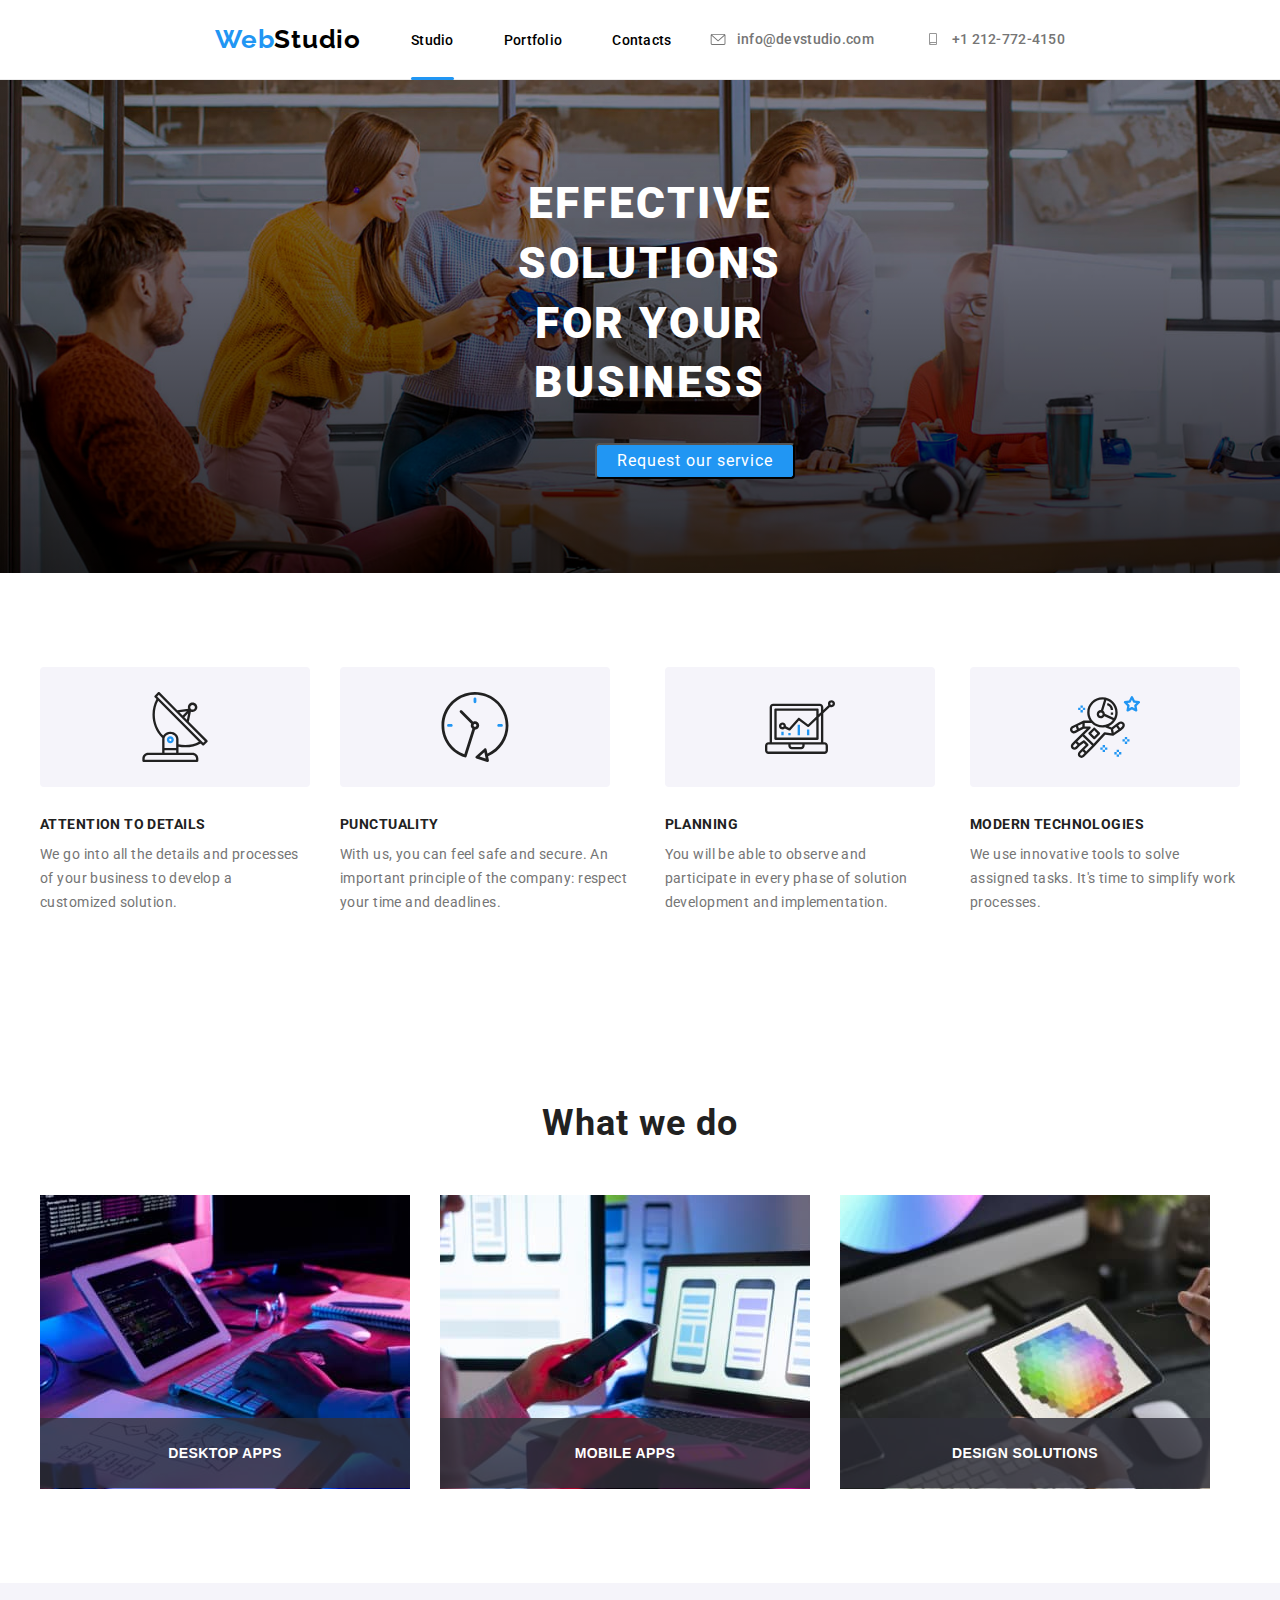
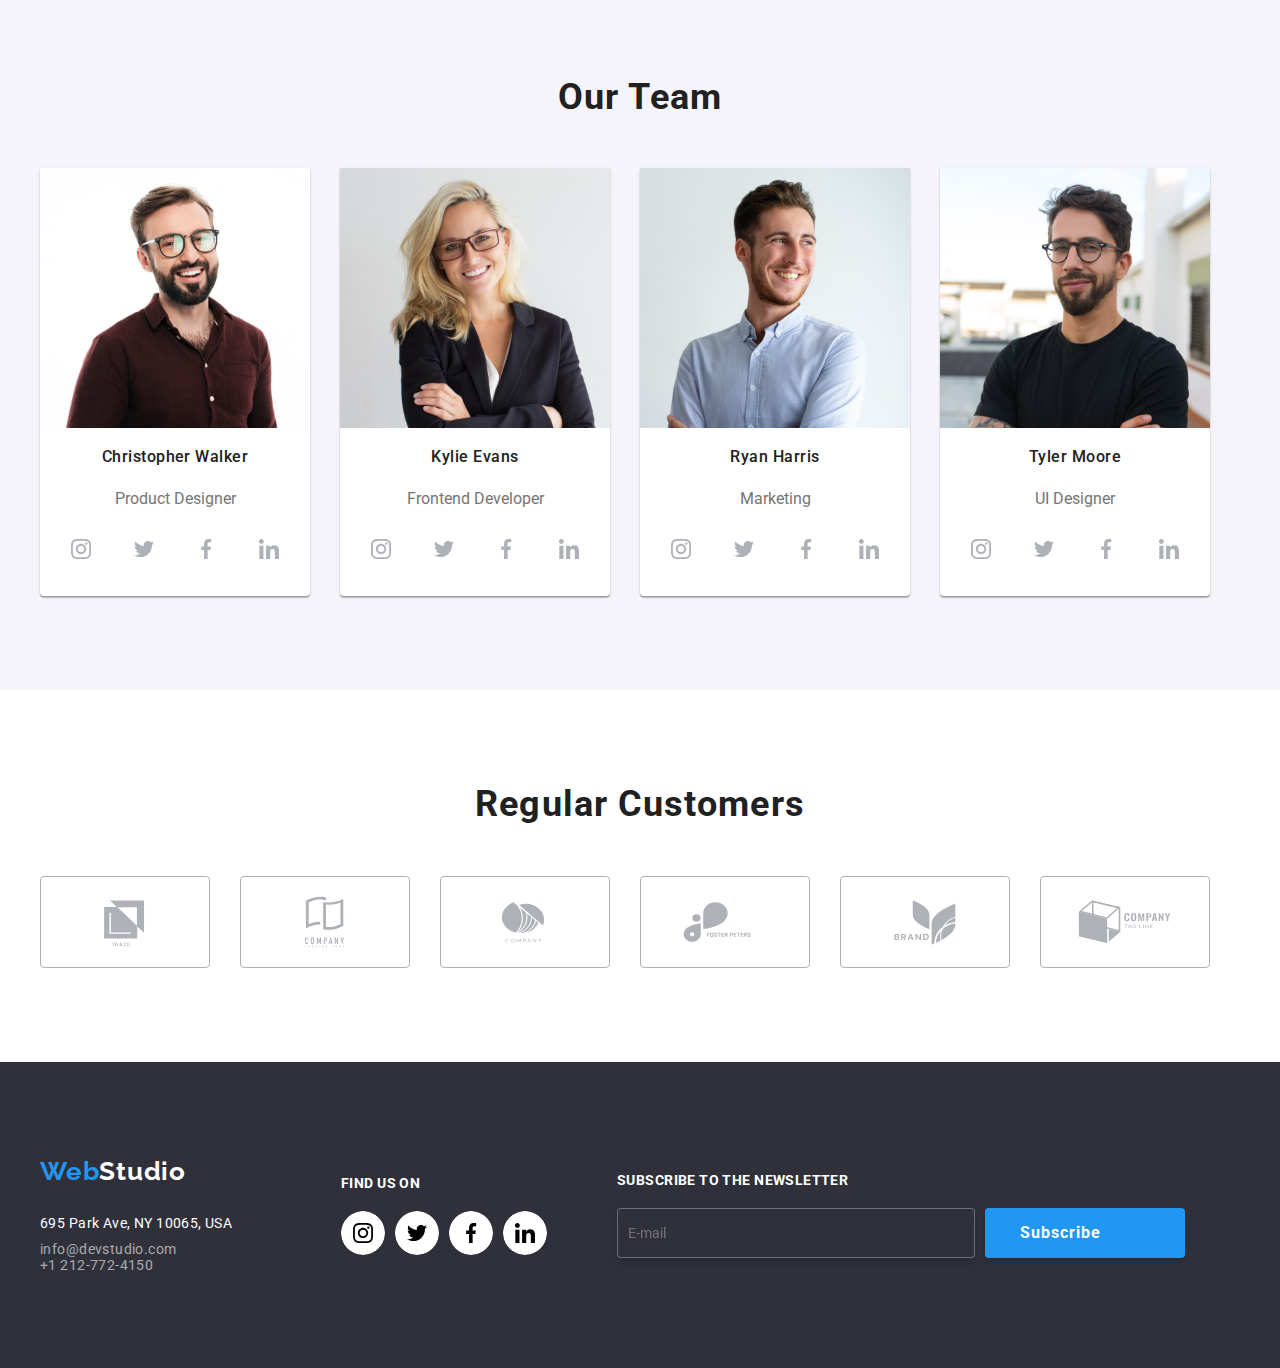
==== commit 2c9f594d: "update" ====
--- a/index.html
+++ b/index.html
@@ -9,8 +9,7 @@
       rel="stylesheet"
       href="https://cdnjs.cloudflare.com/ajax/libs/modern-normalize/1.0.0/modern-normalize.min.css"
     />
-    <link rel="stylesheet" href="./css/reset.css" />
-    <link rel="stylesheet" href="./css/styles.css" />
+    <link rel="stylesheet" href="./css/main.min.css" />
   </head>
   <body>
     <!--Header-->
--- a/css/main.min.css
+++ b/css/main.min.css
@@ -0,0 +1 @@
+@import"https://fonts.googleapis.com/css2?family=Raleway:wght@700&family=Roboto:wght@400;500;700;900&display=swap";*,*::before,*::after{box-sizing:border-box}*{margin:0}html,body{height:100%}body{line-height:1.5;-webkit-font-smoothing:antialiased}img,picture,video,canvas,svg{display:block;max-width:100%}input,button,textarea,select{font:inherit}p,h1,h2,h3,h4,h5,h6{overflow-wrap:break-word}#root,#__next{isolation:isolate}ul{padding-inline-start:0}:root{--text-font-family: "Roboto", sans-serif;--logo-font-family: "Raleway", sans-serif;--link-active-color: #2196f3;--header-background-color: #ffffff;--header-contact-color: #757575;--main-text-color: #757575;--main-text-bg-color: #ffffff;--label-text-color: #ffffff;--btn-text-color: #ffffff;--text-color: #212121;--logo-header-color: #000000;--hero-background-color: #2f303a;--button-background-color: #2196f3;--footer-text-color: #ffffff;--portfolio-nd-text-color: #757575;--logo-design-color: #2196f3;--transition: 250ms cubic-bezier(0.4, 0, 0.2, 1)}body{font-family:var(--text-font-family);color:var(--text-color)}h1,h2,h3,h4,h5{font-weight:700;font-style:normal;letter-spacing:.03em;color:var(--text-color)}h1{font-weight:900;font-size:44px;line-height:1.36;text-align:center;letter-spacing:.06em;text-transform:uppercase;color:var(--header-background-color);padding-left:20px}h2{font-size:36px;line-height:1.16;text-align:center;margin-bottom:50px}h3{font-size:18px;line-height:2;letter-spacing:.06em}h4{font-weight:500;font-size:16px;line-height:1.18}h5{font-size:14px;line-height:1.14;text-transform:uppercase}.hero-btn{width:200px;margin-left:38%;margin-right:38%;margin-top:30px;border-radius:4px;background:var(--button-background-color);font-size:16px;line-height:1.87;letter-spacing:.06em;color:var(--btn-text-color);cursor:pointer}.hero-btn:hover,.hero-btn:focus{background:#0b7cd8}.btn-subscribe{background:#2196f3;box-shadow:0px 4px 4px rgba(0,0,0,.15);border-radius:4px;padding-top:10px;padding-bottom:10px;padding-right:55px;font-family:"Roboto";font-style:normal;font-weight:700;font-size:16px;line-height:30px;letter-spacing:.06em;color:#fff;width:200px;border:none;cursor:pointer;position:relative}.btn-subscribe:hover,.btn-subscribe:focus{background:#0f77cd}.btn-subscribe__sending-icon{width:24px;height:24px;position:absolute;left:1400px}.btn-set{display:flex;gap:8px;justify-content:center;border-radius:4px;list-style-type:none}.btn-set__menu{font-family:"Roboto";font-weight:500;font-size:16px;line-height:1.62;text-align:center;letter-spacing:.03em;color:var(--text-color);cursor:pointer;border:none;border-radius:4px;width:auto;padding:6px 22px;margin:0 auto}.btn-set__menu:hover,.btn-set__menu:focus{box-shadow:0px 1px 1px rgba(0,0,0,.12),0px 4px 4px rgba(0,0,0,.06),1px 4px 6px rgba(0,0,0,.16);color:#fff;background:var(--link-active-color);transition:transform var(--transition)}.close-btn{outline:none;cursor:pointer;color:#000;position:absolute;right:8px;top:8px;background:#fff;border:1px solid rgba(0,0,0,.1);border-radius:50%;padding-right:10px}.close-btn:hover,.close-btn:focus{background:#dedcdc;transition:transform var(--transition)}.btn-submit{background:#2196f3;box-shadow:0px 4px 4px rgba(0,0,0,.15);border-radius:4px;padding:10px 80px;font-family:"Roboto";font-style:normal;font-weight:700;font-size:16px;line-height:30px;text-align:center;letter-spacing:.06em;color:#fff;max-width:200px;border:none;cursor:pointer}.btn-submit:hover,.btn-submit:focus{background:#0f77cd}.header{padding:24px 215px;border-bottom:1px solid #ececec;margin:0 auto}.header__nav{display:flex;justify-content:space-between;align-items:center}.header__menu{display:flex;align-items:center;list-style-type:none}.header__menu-item+.header__menu-item{margin-left:50px}.header__menu-icon{width:18px;height:12px;margin-right:10px;fill:#757575}.header__menu-icon:hover,.header__menu-icon:focus{color:var(--link-active-color);fill:var(--link-active-color);transition:transform var(--transition)}.link{background:var(--header-background-color);font-weight:500;font-size:14px;line-height:1.14;letter-spacing:.02em;color:var(--logo-header-color);text-decoration:none}.link:hover,.link:focus{color:var(--link-active-color);transition:transform var(--transition)}.link__header-logo{font-family:var(--logo-font-family);font-weight:700;font-size:26px;line-height:1.19;letter-spacing:.03em;color:var(--logo-header-color);text-decoration:none}.link__header-logo--modified{color:var(--logo-design-color)}.link__email-phone{display:flex;align-items:center;color:var(--header-contact-color);text-decoration:none;background:var(--header-background-color);font-weight:500;font-size:14px;line-height:1.14;letter-spacing:.02em}.link__email-phone:hover,.link__email-phone:focus{color:var(--link-active-color);fill:var(--link-active-color);transition:transform var(--transition)}.link--active{position:relative}.link--active::after{display:block;position:absolute;content:"";background:var(--link-active-color);border-radius:2px;width:100%;height:3px;bottom:-32px;left:0}.footer{background:#2f303a;font-weight:400;font-size:14px;line-height:1.14;letter-spacing:.03em;color:var(--footer-text-color)}.footer__items{display:flex;gap:70px;align-items:center}.footer__logo{font-family:var(--logo-font-family);font-weight:700;font-size:26px;line-height:1.19;letter-spacing:.03em;color:var(--footer-text-color);text-decoration:none;background:#2f303a}.footer__logo--modified{color:var(--logo-design-color)}.footer__contact{width:231px}.footer__text{font-family:"Roboto";font-style:normal;font-weight:700;font-size:14px;line-height:16px;letter-spacing:.03em;text-transform:uppercase;color:var(--footer-text-color);margin-top:0;margin-bottom:20px}.address{width:231px;margin-top:28px}.address__text{color:var(--footer-text-color);font-style:normal;font-weight:400;font-size:14px;margin-bottom:10px}.address__email-phone{font-style:normal;font-weight:400;font-size:14px;line-height:1.14;letter-spacing:.03em;color:rgba(255,255,255,.6);background:#2f303a;text-decoration:none}.address__email-phone:hover,.address__email-phone:focus{color:var(--link-active-color);transition:transform var(--transition)}.social-list{display:flex;gap:10px;list-style-type:none;padding-left:0}.social-list__icon{width:44px;height:44px;border-radius:50%;background:#2f303a}.social-list__link:hover,.social-list__link:focus{color:var(--link-active-color);fill:var(--link-active-color);transition:transform var(--transition)}.social-list__form{border:1px solid rgba(255,255,255,.3);filter:drop-shadow(0px 4px 4px rgba(0, 0, 0, 0.15));border-radius:4px;width:358px;height:50px;background-color:var(--hero-background-color);padding-left:10px;color:#fff}.form-group{display:flex;flex-direction:column;gap:4px;margin-top:10px}.form-group__label{font-weight:400;font-size:12px;line-height:14px;letter-spacing:.01em;color:#757575;padding-top:10px;padding-bottom:4px}.form-group__input{padding:12px 25px;border:1px solid rgba(33,33,33,.2);border-radius:4px}.form-group__textarea{width:100%;resize:vertical;padding:12px 16px;border:1px solid rgba(33,33,33,.2);border-radius:4px}.form-group__phone-icon{width:18px;height:18px;position:absolute;left:20px;top:185px}.form-group__person-icon{width:18px;height:18px;position:absolute;left:20px;top:95px}.form-group__email-icon{width:18px;height:18px;position:absolute;left:20px;top:270px}.form-group__agreement-terms{color:#2196f3;text-decoration:underline}.form-checkbox{display:flex;gap:8px}.form-controls{display:flex;justify-content:center;margin-top:30px}.input-person{position:relative}.input-phone{position:relative}.input-email{position:relative}.modal{position:fixed;top:0;bottom:0;left:0;right:0;background:rgba(0,0,0,.1019607843);width:100vw;height:100vh;display:flex;justify-content:center;align-items:center;transition:transform var(--transition);padding:40px;box-shadow:0px 1px 3px rgba(0,0,0,.12),0px 1px 1px rgba(0,0,0,.14),0px 2px 1px rgba(0,0,0,.2);border-radius:4px}.modal__content{padding:16px;background:#fff;margin:0 auto;width:528px;height:581px;border-radius:4px;box-shadow:0px 1px 3px rgba(0,0,0,.12),0px 1px 1px rgba(0,0,0,.14),0px 2px 1px rgba(0,0,0,.2);position:relative}.modal__form-text{font-weight:700;font-size:20px;line-height:23px;text-align:center;letter-spacing:.03em;color:#212121;padding-top:40px}.is-hidden{visibility:hidden;transform:scale(1.1)}.hero{background:var(--hero-background-color);background-image:linear-gradient(to bottom, rgba(0, 0, 0, 0) 0%, rgba(0, 0, 0, 0.7) 100%),url(../images/bg-hero\ section.jpg);margin:0 auto;padding:200px 452px;object-fit:cover;background-size:cover;background-repeat:no-repeat}.main-text{font-weight:400;font-size:14px;line-height:1.71;letter-spacing:.03em;color:var(--main-text-color)}.main-text__list{display:flex;gap:30px;padding:0;list-style:none}.main-text__list-item{background-color:var(--main-text-bg-color)}.main-text__item{background-color:#f5f4fa;margin-bottom:30px;border-radius:4px;width:270px;height:120px;display:flex;justify-content:center;align-items:center}.main-text__icon{width:70px;height:70px}.main-text__label{margin-top:0;width:270px}.main-text__letterpress{margin-top:10px}.occupation{background-color:#fff}.occupation__cards{display:flex;gap:30px;padding:0;list-style:none}.occupation__image{width:370px;height:auto}.occupation__item{background-color:var(--main-text-bg-color);position:relative}.occupation__label{font-family:"Roboto";font-style:normal;font-weight:700;font-size:14px;line-height:16px;text-align:center;letter-spacing:.03em;text-transform:uppercase;color:var(--label-text-color);position:absolute;top:76%;width:100%;height:70px;padding-top:27px;font-family:sans-serif;background-color:rgba(47,48,58,.8)}.team{background-color:#f5f4fa;margin:0 auto}.team__card{display:flex;gap:30px;padding:0;list-style:none}.team__item{background-color:#fff;border-radius:0 0 4px 4px;box-shadow:0 1px 3px rgba(0,0,0,.1215686275),0 1px 1px rgba(0,0,0,.1411764706),0 2px 1px rgba(0,0,0,.2);width:270px;height:428px}.team__name{text-align:center;margin-block-start:0;margin-block-end:0;padding-top:20px}.team__specialist{text-align:center;margin-block-start:0;margin-block-end:0;padding-top:20px;font-weight:400;color:#757575}.team__image{width:270px;height:auto}.team__icons{display:flex;justify-content:space-evenly;padding-top:16px;list-style-type:none}.team__icon{border-radius:50%;width:44px;height:44px;fill:#afb1b8}.team__icon:hover,.team__icon:focus{color:var(--link-active-color);background-color:var(--link-active-color);transition:transform var(--transition);fill:var(--link-active-color)}.customers-list{display:flex;gap:30px;max-width:1200px;background-color:#fff;margin-top:0;list-style-type:none}.customers-list__item{border:1px solid #afb1b8;border-radius:4px;padding:16px 32px;width:170px;height:92px;cursor:pointer}.customers-list__item:hover,.customers-list__item:focus{color:var(--link-active-color);border:1px solid var(--link-active-color);transition:transform var(--transition)}.customers-list__icon{width:106px;height:60px;fill:#afb1b8}.customers-list__icon:hover,.customers-list__icon:focus{color:var(--link-active-color);fill:var(--link-active-color);transition:transform var(--transition)}.portfolio-card{display:flex;margin-top:50px;flex-wrap:wrap;gap:30px;margin-left:37px;padding:0;justify-content:center;align-items:center;cursor:pointer}.portfolio-card__image{width:370px;height:auto}.portfolio-card__domain{font-weight:400;font-size:16px;line-height:1.87;letter-spacing:.03em;color:var(--portfolio-nd-text-color);cursor:pointer;margin-left:24px;margin-bottom:20px}.portfolio-card__label{margin-top:20px;margin-left:24px}.portfolio-card__item{flex-basis:calc((100% - 90px)/3);margin:0;background-color:#fff;border:1px solid #eee;cursor:pointer;position:relative;overflow:hidden}.portfolio-card__item:hover,.portfolio-card__item:focus{box-shadow:0px 1px 1px rgba(0,0,0,.12),0px 4px 4px rgba(0,0,0,.06),1px 4px 6px rgba(0,0,0,.16);transition:transform var(--transition)}.portfolio-card__item:hover .overlay{transform:translatey(0)}.overlay{position:absolute;bottom:0;left:0;width:100%;height:100%;background-color:var(--link-active-color);transform:translateY(100%);transition:transform 250ms ease-in-out}.overlay__text{color:#fff;padding:120px 24px;margin:auto;font-size:18px;width:322px}*,*::before,*::after{box-sizing:border-box}.section{margin:0 auto;padding-top:94px;padding-bottom:94px}.container{max-width:1200px;margin:0 auto}/*# sourceMappingURL=main.min.css.map */